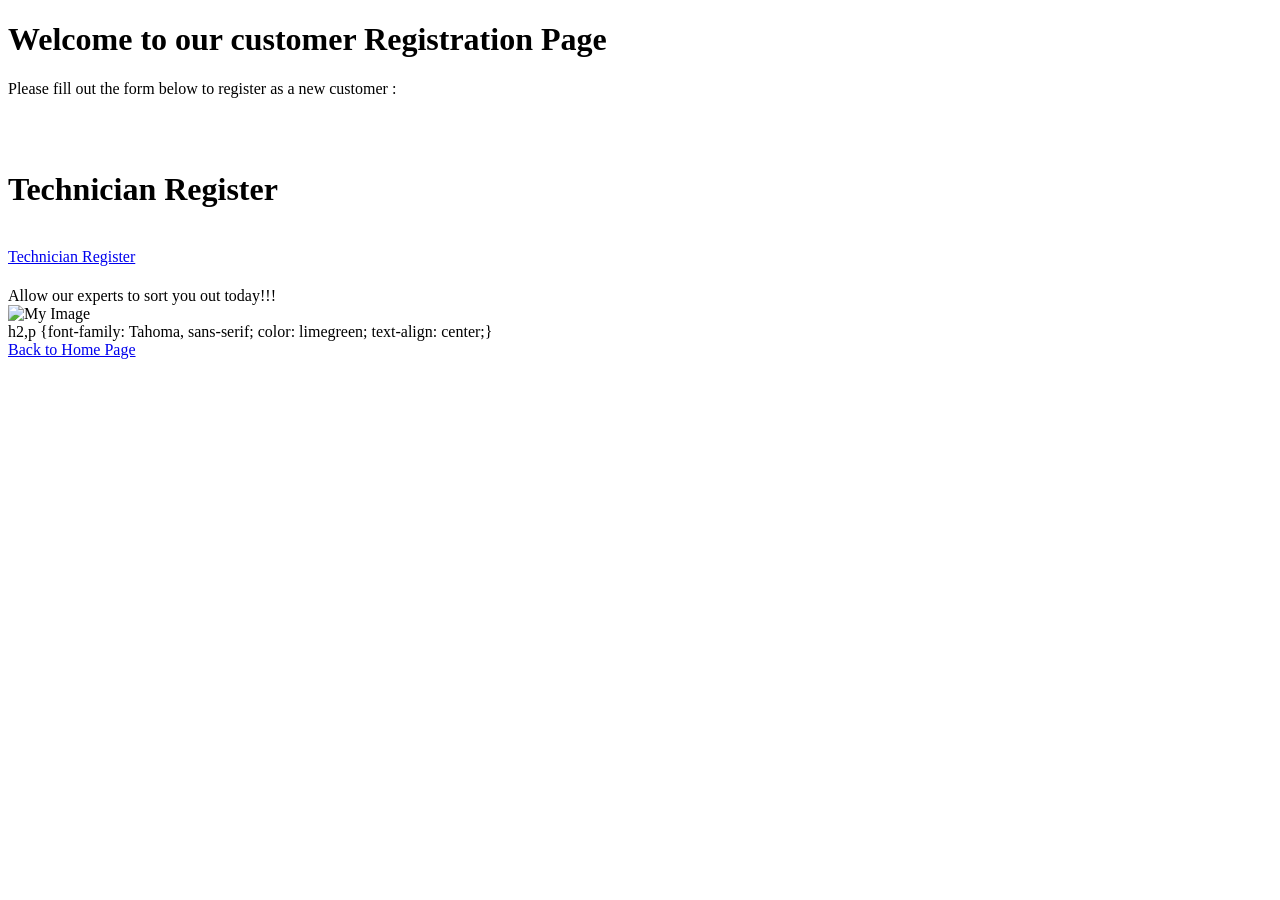
==== customer_registration.html @ b92a0e06 "initial commit of my Oyera Dashboard Assignment" ====
<!DOCTYPE html>
<html lang="en">
<head>
    <meta charset="UTF-8">
    <meta name="viewport" content="width=device-width, initial-scale=1.0">
    <title>Oyera Bay Service- Customer Registration</title>
</head>
<body>
    <h1>Welcome to our customer Registration Page</h1>
    <p>Please fill out the form below to register as a new customer :</p><br>
<br>
<h1>Technician Register</h1><br>
<a href="technician_registration.html" target="_blank">Technician Register</a>

<h1></h1>Allow our experts to sort you out today!!!</h1><br>

<img src="https://tse2.mm.bing.net/th/id/OIP.PMyakm8Udo6dhn3rNo4xvQHaEK?rs=1&pid=ImgDetMain&o=7&rm=3" alt="My Image"><br>
h2,p {font-family: Tahoma, sans-serif; color: limegreen; text-align: center;}<br>




    <a href="index.html">Back to Home Page</a>
</body>
</html>
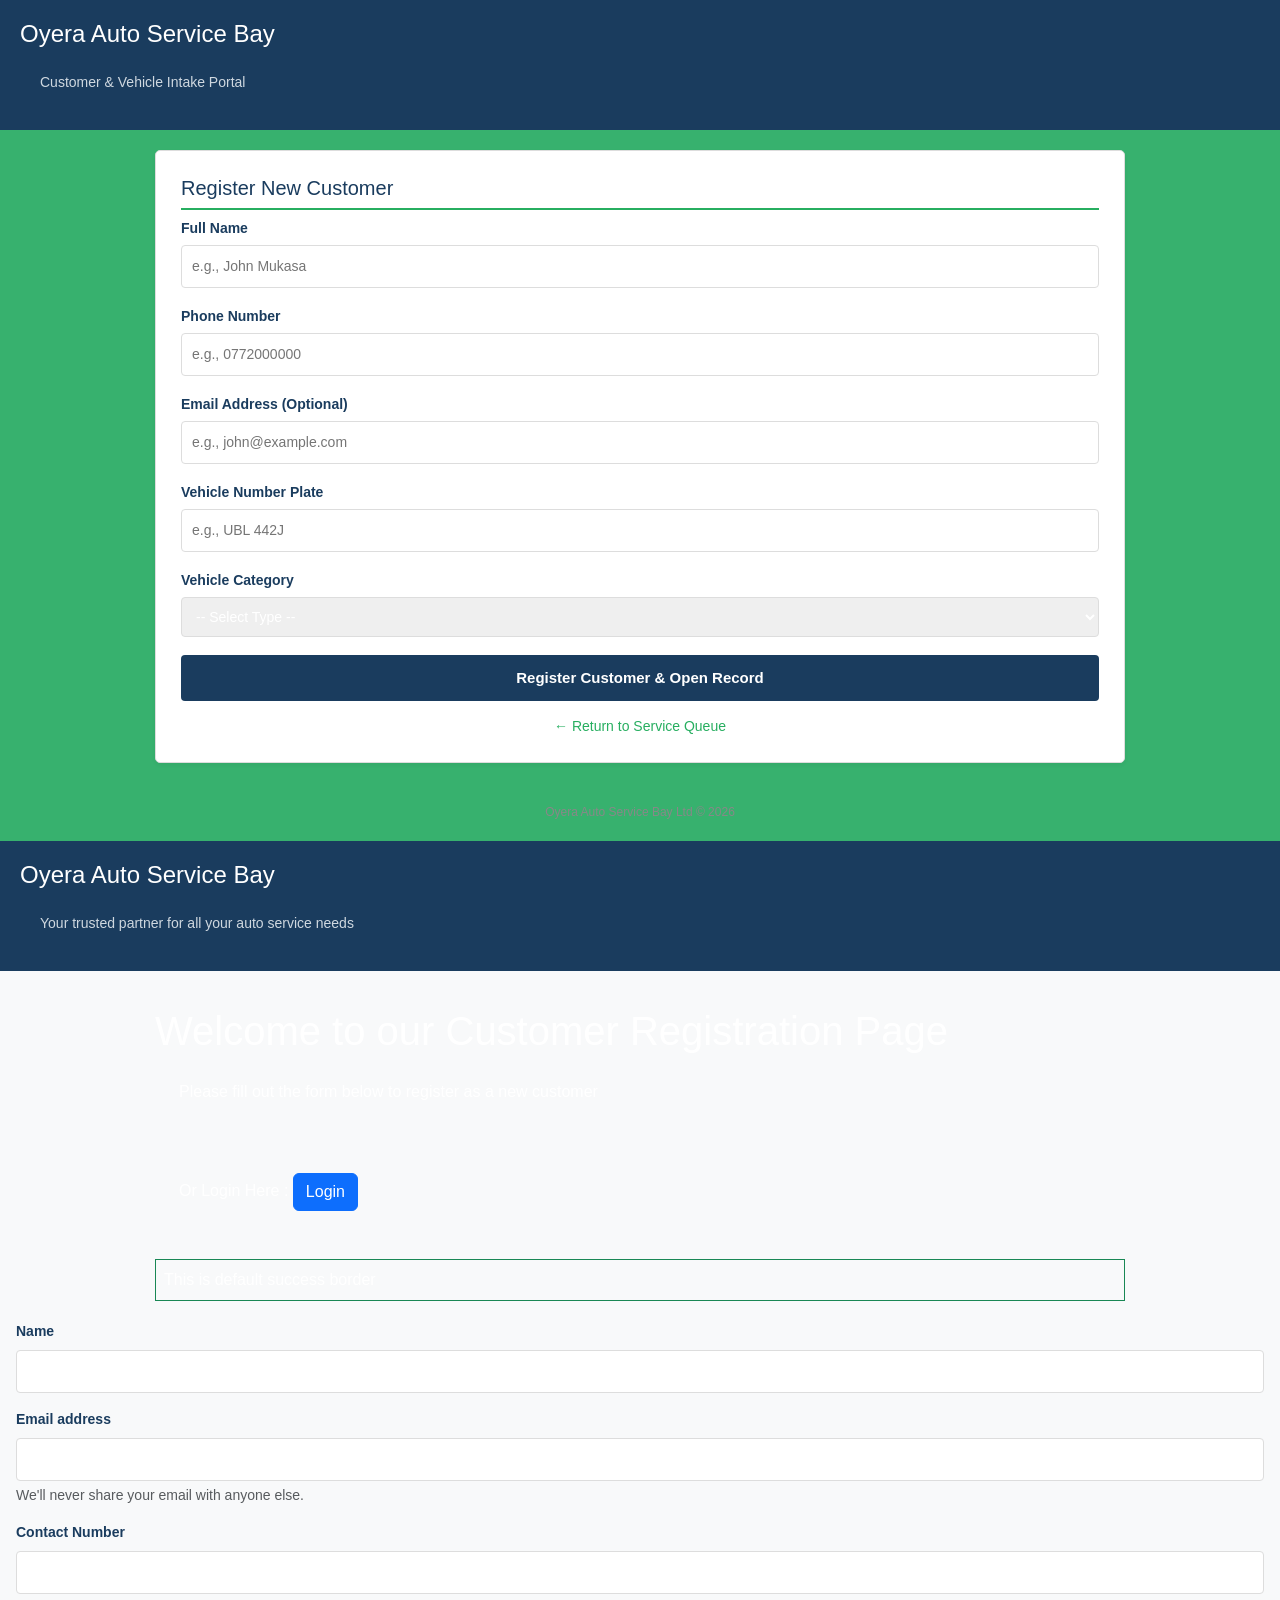
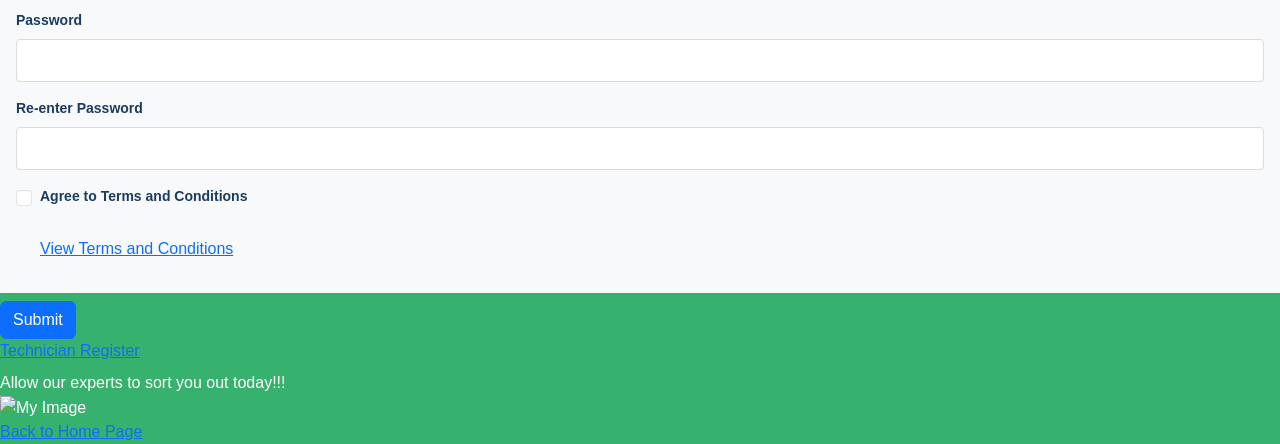
==== commit db658749: "my dashboard page" ====
--- a/customer_registration.html
+++ b/customer_registration.html
@@ -1,25 +1,303 @@
 <!DOCTYPE html>
 <html lang="en">
+<head>
+  <meta charset="UTF-8">
+  <meta name="viewport" content="width=device-width, initial-scale=1.0">
+  <title>OAS Bay - Customer Registration</title>
+  <style>
+    body {
+      font-family: Arial, sans-serif;
+      margin: 0;
+      background-color: #f2f2f2;
+      color: #333;
+    }
+
+    header {
+      background-color: #1a3c5e;
+      color: white;
+      padding: 20px;
+    }
+
+    header h1 {
+      margin: 0;
+      font-size: 24px;
+    }
+
+    header p {
+      margin: 5px 0 0;
+      font-size: 14px;
+      color: #cfd8e0;
+    }
+
+    .container {
+      max-width: 600px;
+      margin: 30px auto;
+      padding: 0 15px;
+    }
+
+    .form-card {
+      background-color: white;
+      border: 1px solid #ddd;
+      border-radius: 5px;
+      padding: 25px;
+      box-shadow: 0 2px 4px rgba(0,0,0,0.05);
+    }
+
+    .form-card h2 {
+      margin-top: 0;
+      color: #1a3c5e;
+      border-bottom: 2px solid #e67e22;
+      padding-bottom: 8px;
+      font-size: 20px;
+    }
+
+    .form-group {
+      margin-bottom: 18px;
+    }
+
+    label {
+      display: block;
+      margin-bottom: 6px;
+      font-size: 14px;
+      font-weight: bold;
+      color: #1a3c5e;
+    }
+
+    input[type="text"], input[type="email"], input[type="tel"], select {
+      width: 100%;
+      padding: 10px;
+      border: 1px solid #ddd;
+      border-radius: 4px;
+      box-sizing: border-box;
+      font-size: 14px;
+    }
+
+    input:focus, select:focus {
+      border-color: #1a3c5e;
+      outline: none;
+    }
+
+    .btn-submit {
+      background-color: #1a3c5e;
+      color: white;
+      border: none;
+      padding: 12px 20px;
+      border-radius: 4px;
+      font-size: 15px;
+      cursor: pointer;
+      font-weight: bold;
+      width: 100%;
+    }
+
+    .btn-submit:hover {
+      background-color: #11273d;
+    }
+
+    .nav-links {
+      margin-top: 15px;
+      text-align: center;
+      font-size: 14px;
+    }
+
+    .nav-links a {
+      color: #e67e22;
+      text-decoration: none;
+    }
+
+    .nav-links a:hover {
+      text-decoration: underline;
+    }
+
+    footer {
+      text-align: center;
+      padding: 20px;
+      font-size: 12px;
+      color: #888;
+    }
+  </style>
+</head>
+<body>
+
+  <header>
+    <h1>Oyera Auto Service Bay</h1>
+    <p>Customer & Vehicle Intake Portal</p>
+  </header>
+
+  <div class="container">
+    <div class="form-card">
+      <h2>Register New Customer</h2>
+      
+      <form action="#" method="POST">
+        <div class="form-group">
+          <label for="fullName">Full Name</label>
+          <input type="text" id="fullName" name="fullName" placeholder="e.g., John Mukasa" required>
+        </div>
+
+        <div class="form-group">
+          <label for="phone">Phone Number</label>
+          <input type="tel" id="phone" name="phone" placeholder="e.g., 0772000000" required>
+        </div>
+
+        <div class="form-group">
+          <label for="email">Email Address (Optional)</label>
+          <input type="email" id="email" name="email" placeholder="e.g., john@example.com">
+        </div>
+
+        <div class="form-group">
+          <label for="plateNumber">Vehicle Number Plate</label>
+          <input type="text" id="plateNumber" name="plateNumber" placeholder="e.g., UBL 442J" required>
+        </div>
+
+        <div class="form-group">
+          <label for="vehicleType">Vehicle Category</label>
+          <select id="vehicleType" name="vehicleType" required>
+            <option value="">-- Select Type --</option>
+            <option value="small">Small Car</option>
+            <option value="commercial">Commercial Vehicle</option>
+            <option value="heavy">Heavy Car / Truck</option>
+          </select>
+        </div>
+
+        <button type="submit" class="btn-submit">Register Customer & Open Record</button>
+      </form>
+
+      <div class="nav-links">
+        <a href="dashboard.html">&larr; Return to Service Queue</a>
+      </div>
+    </div>
+  </div>
+
+  <footer>
+    Oyera Auto Service Bay Ltd &copy; 2026
+  </footer>
+
+</body>
+</html>
+
+
+
+
+
+<!DOCTYPE html>
+<html lang="en">
+
 <head>
     <meta charset="UTF-8">
     <meta name="viewport" content="width=device-width, initial-scale=1.0">
     <title>Oyera Bay Service- Customer Registration</title>
+    <!-- 1. Bootstrap CSS goes in the HEAD -->
+    <link href="https://cdn.jsdelivr.net/npm/bootstrap@5.3.3/dist/css/bootstrap.min.css" rel="stylesheet">
+     <link rel="stylesheet" href="style.css">
 </head>
+
 <body>
-    <h1>Welcome to our customer Registration Page</h1>
-    <p>Please fill out the form below to register as a new customer :</p><br>
-<br>
-<h1>Technician Register</h1><br>
-<a href="technician_registration.html" target="_blank">Technician Register</a>
-
-<h1></h1>Allow our experts to sort you out today!!!</h1><br>
-
-<img src="https://tse2.mm.bing.net/th/id/OIP.PMyakm8Udo6dhn3rNo4xvQHaEK?rs=1&pid=ImgDetMain&o=7&rm=3" alt="My Image"><br>
-h2,p {font-family: Tahoma, sans-serif; color: limegreen; text-align: center;}<br>
+    <div>
+        <header>
+            <h1>Oyera Auto Service Bay</h1>
+            <p>Your trusted partner for all your auto service needs</p>
+        </header>
+        <!-- 2. Bootstrap JS Bundle goes at the very bottom of the BODY -->
+        <script src="https://cdn.jsdelivr.net/npm/bootstrap@5.3.3/dist/js/bootstrap.bundle.min.js"></script>
+</body>
+<div class="p-3 mb-2 bg-light text-dark">
+    <div class="container">
+        <h1>Welcome to our Customer Registration Page</h1>
+        <p>Please fill out the form below to register as a new customer</p><br>
+        <p>Or Login Here : <button type="button" class="btn btn-primary">Login</button></p><br>
+        <div class="border border-success p-2 mb-2">This is default success border</div>
+    </div>
+    <form>
+  <div class="mb-3">
+    <label for="exampleInputName1" class="form-label">Name</label>
+    <input type="text" class="form-control" id="exampleInputName1">
+  </div>
+  <div class="mb-3">
+    <label for="exampleInputEmail1" class="form-label">Email address</label>
+    <input type="email" class="form-control" id="exampleInputEmail1" aria-describedby="emailHelp">
+    <div id="emailHelp" class="form-text">We'll never share your email with anyone else.</div>
+  </div>
+    <div class="mb-3">
+        <label for="exampleInputContact1" class="form-label">Contact Number</label>
+        <input type="text" class="form-control" id="exampleInputContact1">
+    </div>
+    <div class="mb-3">
+        <label for="exampleInputPassword1" class="form-label">Password</label>
+        <input type="password" class="form-control" id="exampleInputPassword1">
+    </div>
+    <div class="mb-3">
+        <label for="exampleRe-enterPassword1" class="form-label">Re-enter Password</label>
+        <input type="password" class="form-control" id="exampleRe-enterPassword1">
+    </div>
+  <div class="mb-3 form-check">
+    <input type="checkbox" class="form-check-input" id="exampleterms1">
+    <label class="form-check-label" for="exampleterms1">Agree to Terms and Conditions</label><a href="Terms_and_Conditions.html" target="_blank"><br>
+        View Terms and Conditions</a>
+  
+</a>
+</a>
+        </div>
+  </div>
+  <button type="submit" class="btn btn-primary">Submit</button>
+</form>
+</html>
+
+<head>
+    <meta charset="UTF-8">
+    <meta name="viewport" content="width=device-width, initial-scale=1.0">
+    <title>Oyera Bay Service- Customer Registration</title>
+    <style>
+        body {
+            font-family: Arial, sans-serif;
+            margin: 0;
+            background-color: #37b16e;
+            color: #333;
+        }
+
+        header {
+            background-color: #1a3c5e;
+            color: white;
+            padding: 20px;
+        }
+
+        header h1 {
+            margin: 0;
+            font-size: 24px;
+        }
+
+        header p {
+            margin: 5px 0 0;
+            font-size: 14px;
+            color: #cfd8e0;
+        }
+
+        .container {
+            max-width: 1000px;
+            margin: 20px auto;
+            padding: 0 15px;
+        }
+    </style>
+</head>
+
+<body>
+    <div>
+
+
+    
+
+
+
+    <a href="technician_registration.html" target="_blank">Technician Register</a>
+
+    <h1></h1>Allow our experts to sort you out today!!!</h1><br>
+
+    <img src="https://tse2.mm.bing.net/th/id/OIP.PMyakm8Udo6dhn3rNo4xvQHaEK?rs=1&pid=ImgDetMain&o=7&rm=3"
+        alt="My Image"><br>
+   
 
 
 
 
     <a href="index.html">Back to Home Page</a>
 </body>
+
 </html>
--- a/style.css
+++ b/style.css
@@ -0,0 +1,456 @@
+ #dashboardstyle-container body {
+     font-family: Arial, sans-serif;
+     margin: 0;
+     background-color: #f2f2f2;
+     color: #333;
+ }
+
+
+ header {
+     background-color: #1a3c5e;
+     color: white;
+     padding: 20px;
+ }
+
+
+ header h1 {
+     margin: 0;
+     font-size: 24px;
+ }
+
+
+ header p {
+     margin: 5px 0 0;
+     font-size: 14px;
+     color: #cfd8e0;
+ }
+
+
+ .container {
+     max-width: 1000px;
+     margin: 20px auto;
+     padding: 0 15px;
+ }
+
+
+ /* summary cards */
+ .cards {
+     display: flex;
+     gap: 15px;
+     flex-wrap: wrap;
+     margin-bottom: 25px;
+ }
+
+
+ .card {
+     background-color: white;
+     border: 1px solid #ddd;
+     border-radius: 5px;
+     padding: 15px;
+     flex: 1;
+     min-width: 180px;
+     text-align: center;
+ }
+
+
+ .card h2 {
+     margin: 0;
+     font-size: 28px;
+     color: #1a3c5e;
+ }
+
+
+ .card p {
+     margin: 5px 0 0;
+     font-size: 13px;
+     color: #666;
+ }
+
+
+ /* sections */
+ section {
+     background-color: white;
+     border: 1px solid #ddd;
+     border-radius: 5px;
+     padding: 15px;
+     margin-bottom: 25px;
+ }
+
+
+ section h3 {
+     margin-top: 0;
+     border-bottom: 2px solid #1a3c5e;
+     padding-bottom: 8px;
+ }
+
+
+ table {
+     width: 100%;
+     border-collapse: collapse;
+     font-family: arial, sans-serif;
+     border-collapse: collapse;
+     width: 100%;
+ }
+
+ td,
+ th {
+     border: 1px solid #dddddd;
+     text-align: left;
+     padding: 8px;
+ }
+
+ tr:nth-child(even) {
+     background-color: #dddddd;
+ }
+
+ </style>th,
+ td {
+     padding: 10px;
+     text-align: left;
+     border-bottom: 1px solid #eee;
+     font-size: 14px;
+ }
+
+
+ th {
+     background-color: #1a3c5e;
+     color: white;
+ }
+
+
+ tr:hover {
+     background-color: #f9f9f9;
+ }
+
+
+ .status {
+     padding: 3px 10px;
+     border-radius: 10px;
+     font-size: 12px;
+     color: white;
+ }
+
+
+ .in-bay {
+     background-color: #e67e22;
+ }
+
+
+ .done {
+     background-color: #27ae60;
+ }
+
+
+ footer {
+     text-align: center;
+     padding: 15px;
+     font-size: 12px;
+     color: #888;
+ }
+
+
+ @media (max-width: 600px) {
+     .cards {
+         flex-direction: column;
+     }
+ }
+
+
+ #tech-container {
+     background-color: #1a3c5e;
+     height: 300px;
+     text-align: center;
+     padding: 15px;
+     font-size: 12px;
+     color: black;
+ }
+
+ #Customerlogin-container header {
+     background-color: #1a3c5e;
+     color: white;
+     padding: 20px;
+ }
+
+ header h1 {
+     margin: 0;
+     font-size: 24px;
+ }
+
+ .login-container {
+     max-width: 1000px;
+     margin: 20px auto;
+     padding: 0 15px;
+     background-color: #1a3c5e;
+     transition width: 2s;
+ }
+
+ .login-container:hover {
+     width: 300px;
+
+ }
+
+     {
+     /* margin: 20px; */
+     background-color:
+         margin-left: 20px;
+     margin-right: 20px;
+     margin bottom: 20px;
+     /*margin: top right bottom left;*/
+     margin: 20px 50px 150px 25px
+         /*padding: 15px; */
+         /*padding:20px;*/
+         /*padding:left 10px;
+     padding: right 20px;
+     padding: bottom 15px;
+     padding: top 30px;*/
+         padding: 30px 20px 15px 10px;
+ }
+
+ body {
+     background-color: blue
+ }
+
+ p {
+     color: wheat background-color:blue;
+     padding: 20px;
+     margin: 4px;
+     font: 1em sans-serif;
+ }
+
+
+ * {
+     margin: 0;
+     padding: 0;
+     box-sizing: border-box;
+     color: white;
+     background color: blue;
+ }
+
+ #techreg-container body {
+     font-family: Arial, sans-serif;
+     font: size 10px;
+     font-weight: bold margin: 0;
+     background-color: #f2f2f2;
+     color: #333;
+ }
+
+ header {
+     background-color: #1a3c5e;
+     color: white;
+     padding: 20px;
+ }
+
+ header h1 {
+     margin: 0;
+     font-size: 24px;
+ }
+
+ header p {
+     margin: 5px 0 0;
+     font-size: 14px;
+     color: #cfd8e0;
+ }
+
+ .container {
+     max-width: 600px;
+     margin: 30px auto;
+     padding: 0 15px;
+ }
+
+ .form-card {
+     background-color: white;
+     border: 1px solid #ddd;
+     border-radius: 5px;
+     padding: 25px;
+     box-shadow: 0 2px 4px rgba(0, 0, 0, 0.05);
+ }
+
+ .form-card h2 {
+     margin-top: 0;
+     color: #1a3c5e;
+     border-bottom: 2px solid #e67e22;
+     padding-bottom: 8px;
+     font-size: 20px;
+ }
+
+ .form-group {
+     margin-bottom: 18px;
+ }
+
+ label {
+     display: block;
+     margin-bottom: 6px;
+     font-size: 14px;
+     font-weight: bold;
+     color: #1a3c5e;
+ }
+
+ input[type="text"],
+ input[type="email"],
+ input[type="tel"],
+ select {
+     width: 100%;
+     padding: 10px;
+     border: 1px solid #ddd;
+     border-radius: 4px;
+     box-sizing: border-box;
+     font-size: 14px;
+ }
+
+ input:focus,
+ select:focus {
+     border-color: #1a3c5e;
+     outline: none;
+ }
+
+ .btn-submit {
+     background-color: #1a3c5e;
+     color: white;
+     border: none;
+     padding: 12px 20px;
+     border-radius: 4px;
+     font-size: 15px;
+     cursor: pointer;
+     font-weight: bold;
+     width: 100%;
+ }
+
+ .btn-submit:hover {
+     background-color: #11273d;
+ }
+
+ .nav-links {
+     margin-top: 15px;
+     text-align: center;
+     font-size: 14px;
+ }
+
+ .nav-links a {
+     color: #e67e22;
+     text-decoration: none;
+ }
+
+ .nav-links a:hover {
+     text-decoration: underline;
+ }
+
+ footer {
+     text-align: center;
+     padding: 20px;
+     font-size: 12px;
+     color: #888;
+ }
+
+ body {
+     font-family: Arial, sans-serif;
+     margin: 0;
+     background-color: #f2f2f2;
+     color: #333;
+ }
+
+ header {
+     background-color: #1a3c5e;
+     color: white;
+     padding: 20px;
+ }
+
+ header h1 {
+     margin: 0;
+     font-size: 24px;
+ }
+
+ header p {
+     margin: 5px 0 0;
+     font-size: 14px;
+     color: #cfd8e0;
+ }
+
+ .container {
+     max-width: 600px;
+     margin: 30px auto;
+     padding: 0 15px;
+ }
+
+ .form-card {
+     background-color: white;
+     border: 1px solid #ddd;
+     border-radius: 5px;
+     padding: 25px;
+     box-shadow: 0 2px 4px rgba(0, 0, 0, 0.05);
+ }
+
+ .form-card h2 {
+     margin-top: 0;
+     color: #1a3c5e;
+     border-bottom: 2px solid #27ae60;
+     /* Using the dashboard green accent for staff elements */
+     padding-bottom: 8px;
+     font-size: 20px;
+ }
+
+ .form-group {
+     margin-bottom: 18px;
+ }
+
+ label {
+     display: block;
+     margin-bottom: 6px;
+     font-size: 14px;
+     font-weight: bold;
+     color: #1a3c5e;
+ }
+
+ input[type="text"],
+ input[type="password"],
+ select {
+     width: 100%;
+     padding: 10px;
+     border: 1px solid #ddd;
+     border-radius: 4px;
+     box-sizing: border-box;
+     font-size: 14px;
+ }
+
+ input:focus,
+ select:focus {
+     border-color: #27ae60;
+     outline: none;
+ }
+
+ .btn-submit {
+     background-color: #1a3c5e;
+     color: white;
+     border: none;
+     padding: 12px 20px;
+     border-radius: 4px;
+     font-size: 15px;
+     cursor: pointer;
+     font-weight: bold;
+     width: 100%;
+ }
+
+ .btn-submit:hover {
+     background-color: #11273d;
+ }
+
+ .nav-links {
+     margin-top: 15px;
+     text-align: center;
+     font-size: 14px;
+ }
+
+ .nav-links a {
+     color: #27ae60;
+     text-decoration: none;
+ }
+
+ .nav-links a:hover {
+     text-decoration: underline;
+ }
+
+ footer {
+     text-align: center;
+     padding: 20px;
+     font-size: 12px;
+     color: #888;
+ }
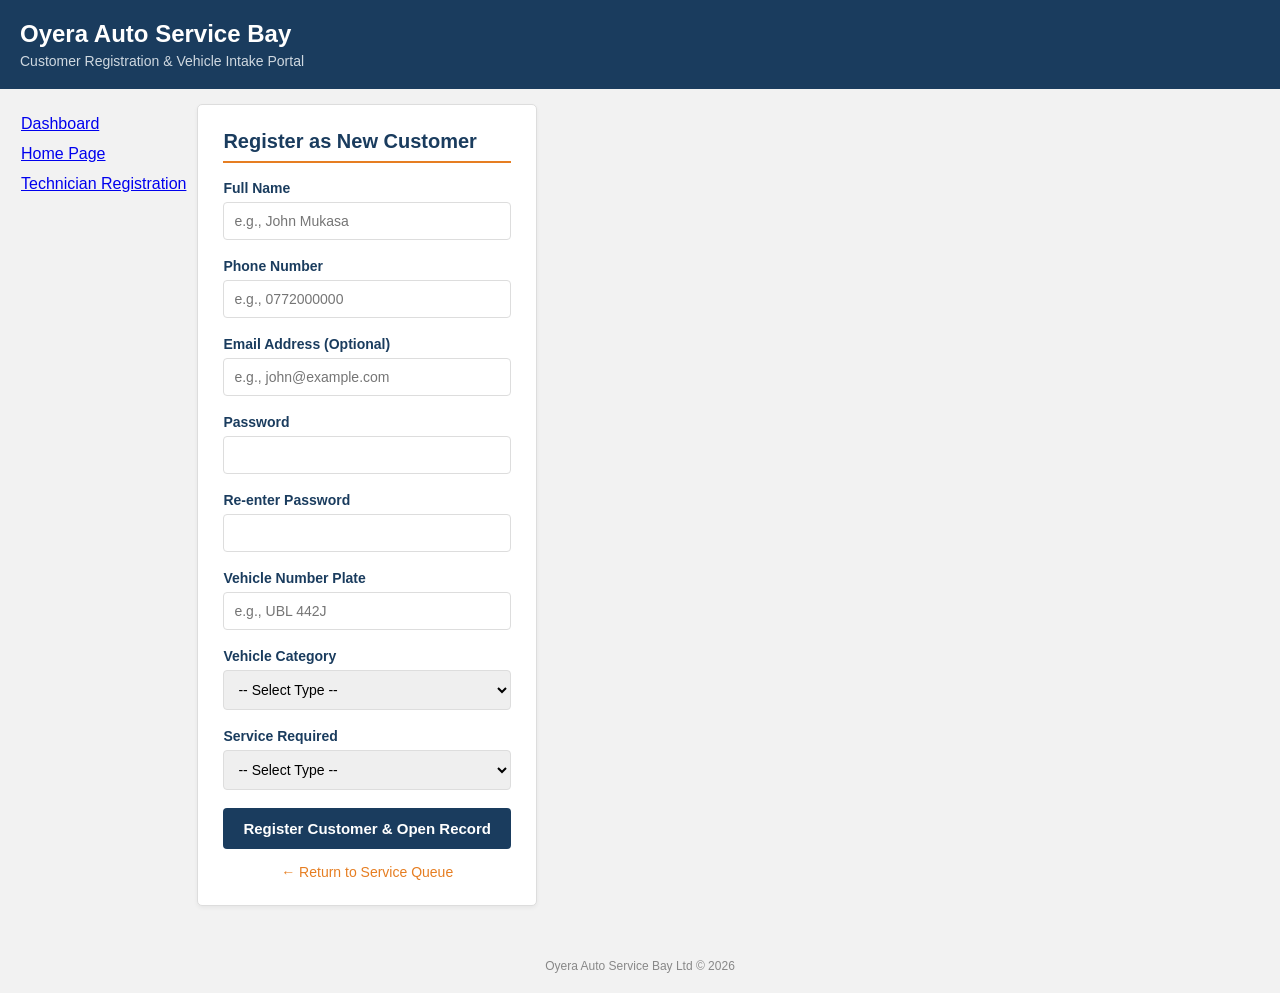
==== commit 5cded769: "changes to customer registration" ====
--- a/customer_registration.html
+++ b/customer_registration.html
@@ -1,132 +1,35 @@
 <!DOCTYPE html>
 <html lang="en">
+
 <head>
   <meta charset="UTF-8">
   <meta name="viewport" content="width=device-width, initial-scale=1.0">
   <title>OAS Bay - Customer Registration</title>
-  <style>
-    body {
-      font-family: Arial, sans-serif;
-      margin: 0;
-      background-color: #f2f2f2;
-      color: #333;
-    }
+  <link rel="stylesheet" href="customer_registration.css">
 
-    header {
-      background-color: #1a3c5e;
-      color: white;
-      padding: 20px;
-    }
+</head>
 
-    header h1 {
-      margin: 0;
-      font-size: 24px;
-    }
-
-    header p {
-      margin: 5px 0 0;
-      font-size: 14px;
-      color: #cfd8e0;
-    }
-
-    .container {
-      max-width: 600px;
-      margin: 30px auto;
-      padding: 0 15px;
-    }
-
-    .form-card {
-      background-color: white;
-      border: 1px solid #ddd;
-      border-radius: 5px;
-      padding: 25px;
-      box-shadow: 0 2px 4px rgba(0,0,0,0.05);
-    }
-
-    .form-card h2 {
-      margin-top: 0;
-      color: #1a3c5e;
-      border-bottom: 2px solid #e67e22;
-      padding-bottom: 8px;
-      font-size: 20px;
-    }
-
-    .form-group {
-      margin-bottom: 18px;
-    }
-
-    label {
-      display: block;
-      margin-bottom: 6px;
-      font-size: 14px;
-      font-weight: bold;
-      color: #1a3c5e;
-    }
-
-    input[type="text"], input[type="email"], input[type="tel"], select {
-      width: 100%;
-      padding: 10px;
-      border: 1px solid #ddd;
-      border-radius: 4px;
-      box-sizing: border-box;
-      font-size: 14px;
-    }
-
-    input:focus, select:focus {
-      border-color: #1a3c5e;
-      outline: none;
-    }
-
-    .btn-submit {
-      background-color: #1a3c5e;
-      color: white;
-      border: none;
-      padding: 12px 20px;
-      border-radius: 4px;
-      font-size: 15px;
-      cursor: pointer;
-      font-weight: bold;
-      width: 100%;
-    }
-
-    .btn-submit:hover {
-      background-color: #11273d;
-    }
-
-    .nav-links {
-      margin-top: 15px;
-      text-align: center;
-      font-size: 14px;
-    }
-
-    .nav-links a {
-      color: #e67e22;
-      text-decoration: none;
-    }
-
-    .nav-links a:hover {
-      text-decoration: underline;
-    }
-
-    footer {
-      text-align: center;
-      padding: 20px;
-      font-size: 12px;
-      color: #888;
-    }
-  </style>
-</head>
 <body>
 
   <header>
     <h1>Oyera Auto Service Bay</h1>
-    <p>Customer & Vehicle Intake Portal</p>
+    <p>Customer Registration & Vehicle Intake Portal</p>
   </header>
 
   <div class="container">
+    <div class="sidenavbar">
+      <li>
+        <a href="dashboard.html">Dashboard</a>
+      </li>
+      <li>
+        <a href="home.html">Home Page</a>
+      </li>
+      <li>
+        <a href="Technician_stafflogin.html">Technician Registration</a>
+      </li>
+    </div>
     <div class="form-card">
-      <h2>Register New Customer</h2>
-      
+      <h2>Register as New Customer</h2>
       <form action="#" method="POST">
         <div class="form-group">
           <label for="fullName">Full Name</label>
@@ -144,6 +47,16 @@
         </div>
 
         <div class="form-group">
+          <label for="Password">Password</label>
+          <input type="password" id="Password" name="Password">
+        </div>
+
+        <div class="form-group">
+          <label for="Password">Re-enter Password</label>
+          <input type="password" id="ConfirmedPassword" name="Password">
+        </div>
+
+        <div class="form-group">
           <label for="plateNumber">Vehicle Number Plate</label>
           <input type="text" id="plateNumber" name="plateNumber" placeholder="e.g., UBL 442J" required>
         </div>
@@ -158,6 +71,18 @@
           </select>
         </div>
 
+        <div class="form-group">
+          <label for="vehicleType">Service Required </label>
+          <select id="servicerequired" name="servicetype" required>
+            <option value="">-- Select Type --</option>
+            <option value="small">Wheel alignment</option>
+            <option value="commercial"> Balance</option>
+            <option value="heavy">Gearbox oil Change</option>
+            <option value="heavy">Oil filter Greasing</option>
+            <option value="heavy">Brake fluid Drainage and Refill</option>
+          </select>
+        </div>
+
         <button type="submit" class="btn-submit">Register Customer & Open Record</button>
       </form>
 
@@ -166,138 +91,16 @@
       </div>
     </div>
   </div>
+  <br>
+  <script src="https://cdn.jsdelivr.net/npm/bootstrap@5.3.8/dist/js/bootstrap.bundle.min.js"
+    integrity="sha384-FKyoEForCGlyvwx9Hj09JcYn3nv7wiPVlz7YYwJrWVcXK/BmnVDxM+D2scQbITxI"
+    crossorigin="anonymous"></script>
+
 
   <footer>
     Oyera Auto Service Bay Ltd &copy; 2026
   </footer>
 
 </body>
-</html>
-
-
-
-
-
-<!DOCTYPE html>
-<html lang="en">
-
-<head>
-    <meta charset="UTF-8">
-    <meta name="viewport" content="width=device-width, initial-scale=1.0">
-    <title>Oyera Bay Service- Customer Registration</title>
-    <!-- 1. Bootstrap CSS goes in the HEAD -->
-    <link href="https://cdn.jsdelivr.net/npm/bootstrap@5.3.3/dist/css/bootstrap.min.css" rel="stylesheet">
-     <link rel="stylesheet" href="style.css">
-</head>
-
-<body>
-    <div>
-        <header>
-            <h1>Oyera Auto Service Bay</h1>
-            <p>Your trusted partner for all your auto service needs</p>
-        </header>
-        <!-- 2. Bootstrap JS Bundle goes at the very bottom of the BODY -->
-        <script src="https://cdn.jsdelivr.net/npm/bootstrap@5.3.3/dist/js/bootstrap.bundle.min.js"></script>
-</body>
-<div class="p-3 mb-2 bg-light text-dark">
-    <div class="container">
-        <h1>Welcome to our Customer Registration Page</h1>
-        <p>Please fill out the form below to register as a new customer</p><br>
-        <p>Or Login Here : <button type="button" class="btn btn-primary">Login</button></p><br>
-        <div class="border border-success p-2 mb-2">This is default success border</div>
-    </div>
-    <form>
-  <div class="mb-3">
-    <label for="exampleInputName1" class="form-label">Name</label>
-    <input type="text" class="form-control" id="exampleInputName1">
-  </div>
-  <div class="mb-3">
-    <label for="exampleInputEmail1" class="form-label">Email address</label>
-    <input type="email" class="form-control" id="exampleInputEmail1" aria-describedby="emailHelp">
-    <div id="emailHelp" class="form-text">We'll never share your email with anyone else.</div>
-  </div>
-    <div class="mb-3">
-        <label for="exampleInputContact1" class="form-label">Contact Number</label>
-        <input type="text" class="form-control" id="exampleInputContact1">
-    </div>
-    <div class="mb-3">
-        <label for="exampleInputPassword1" class="form-label">Password</label>
-        <input type="password" class="form-control" id="exampleInputPassword1">
-    </div>
-    <div class="mb-3">
-        <label for="exampleRe-enterPassword1" class="form-label">Re-enter Password</label>
-        <input type="password" class="form-control" id="exampleRe-enterPassword1">
-    </div>
-  <div class="mb-3 form-check">
-    <input type="checkbox" class="form-check-input" id="exampleterms1">
-    <label class="form-check-label" for="exampleterms1">Agree to Terms and Conditions</label><a href="Terms_and_Conditions.html" target="_blank"><br>
-        View Terms and Conditions</a>
-  
-</a>
-</a>
-        </div>
-  </div>
-  <button type="submit" class="btn btn-primary">Submit</button>
-</form>
-</html>
-
-<head>
-    <meta charset="UTF-8">
-    <meta name="viewport" content="width=device-width, initial-scale=1.0">
-    <title>Oyera Bay Service- Customer Registration</title>
-    <style>
-        body {
-            font-family: Arial, sans-serif;
-            margin: 0;
-            background-color: #37b16e;
-            color: #333;
-        }
-
-        header {
-            background-color: #1a3c5e;
-            color: white;
-            padding: 20px;
-        }
-
-        header h1 {
-            margin: 0;
-            font-size: 24px;
-        }
-
-        header p {
-            margin: 5px 0 0;
-            font-size: 14px;
-            color: #cfd8e0;
-        }
-
-        .container {
-            max-width: 1000px;
-            margin: 20px auto;
-            padding: 0 15px;
-        }
-    </style>
-</head>
-
-<body>
-    <div>
-
-
-    
-
-
-
-    <a href="technician_registration.html" target="_blank">Technician Register</a>
-
-    <h1></h1>Allow our experts to sort you out today!!!</h1><br>
-
-    <img src="https://tse2.mm.bing.net/th/id/OIP.PMyakm8Udo6dhn3rNo4xvQHaEK?rs=1&pid=ImgDetMain&o=7&rm=3"
-        alt="My Image"><br>
-   
-
-
-
-
-    <a href="index.html">Back to Home Page</a>
-</body>
 
 </html>
--- a/customer_registration.css
+++ b/customer_registration.css
@@ -0,0 +1,134 @@
+body {
+    font-family: Arial, sans-serif;
+    margin: 0;
+    background-color: #f2f2f2;
+    color: #333;
+}
+
+header {
+    background-color: #1a3c5e;
+    color: white;
+    padding: 20px;
+
+}
+
+header h1 {
+    margin: 0;
+    font-size: 24px;
+}
+
+header p {
+    margin: 5px 0 0;
+    font-size: 14px;
+    color: #cfd8e0;
+}
+
+.container {
+    max-width: fit-content;
+    margin: 20 px;
+    padding: 15px;
+    display: flex;
+    flex-direction: row;
+    
+    
+
+}
+
+.sidenavbar {
+    margin-top: 5px;
+    margin-left: 0px;
+    margin-bottom: 5px;
+    margin-right: 5px;
+}
+
+.sidenavbar li {
+    list-style: none;
+    padding: 6px;
+    margin: 0;
+
+}
+
+.form-card {
+    background-color: white;
+    border: 1px solid #ddd;
+    border-radius: 5px;
+    padding: 25px;
+    box-shadow: 0 2px 4px rgba(0, 0, 0, 0.05);
+}
+
+.form-card h2 {
+    margin-top: 0;
+    color: #1a3c5e;
+    border-bottom: 2px solid #e67e22;
+    padding-bottom: 8px;
+    font-size: 20px;
+}
+
+.form-group {
+    margin-bottom: 18px;
+}
+
+label {
+    display: block;
+    margin-bottom: 6px;
+    font-size: 14px;
+    font-weight: bold;
+    color: #1a3c5e;
+}
+
+input[type="text"],
+input[type="email"],
+input[type="tel"],
+input[type="password"],
+select {
+    width: 100%;
+    padding: 10px;
+    border: 1px solid #ddd;
+    border-radius: 4px;
+    box-sizing: border-box;
+    font-size: 14px;
+}
+
+input:focus,
+select:focus {
+    border-color: #1a3c5e;
+    outline: none;
+}
+
+.btn-submit {
+    background-color: #1a3c5e;
+    color: white;
+    border: none;
+    padding: 12px 20px;
+    border-radius: 4px;
+    font-size: 15px;
+    cursor: pointer;
+    font-weight: bold;
+    width: 100%;
+}
+
+.btn-submit:hover {
+    background-color: #11273d;
+}
+
+.nav-links {
+    margin-top: 15px;
+    text-align: center;
+    font-size: 14px;
+}
+
+.nav-links a {
+    color: #e67e22;
+    text-decoration: none;
+}
+
+.nav-links a:hover {
+    text-decoration: underline;
+}
+
+footer {
+    text-align: center;
+    padding: 20px;
+    font-size: 12px;
+    color: #888;
+}
